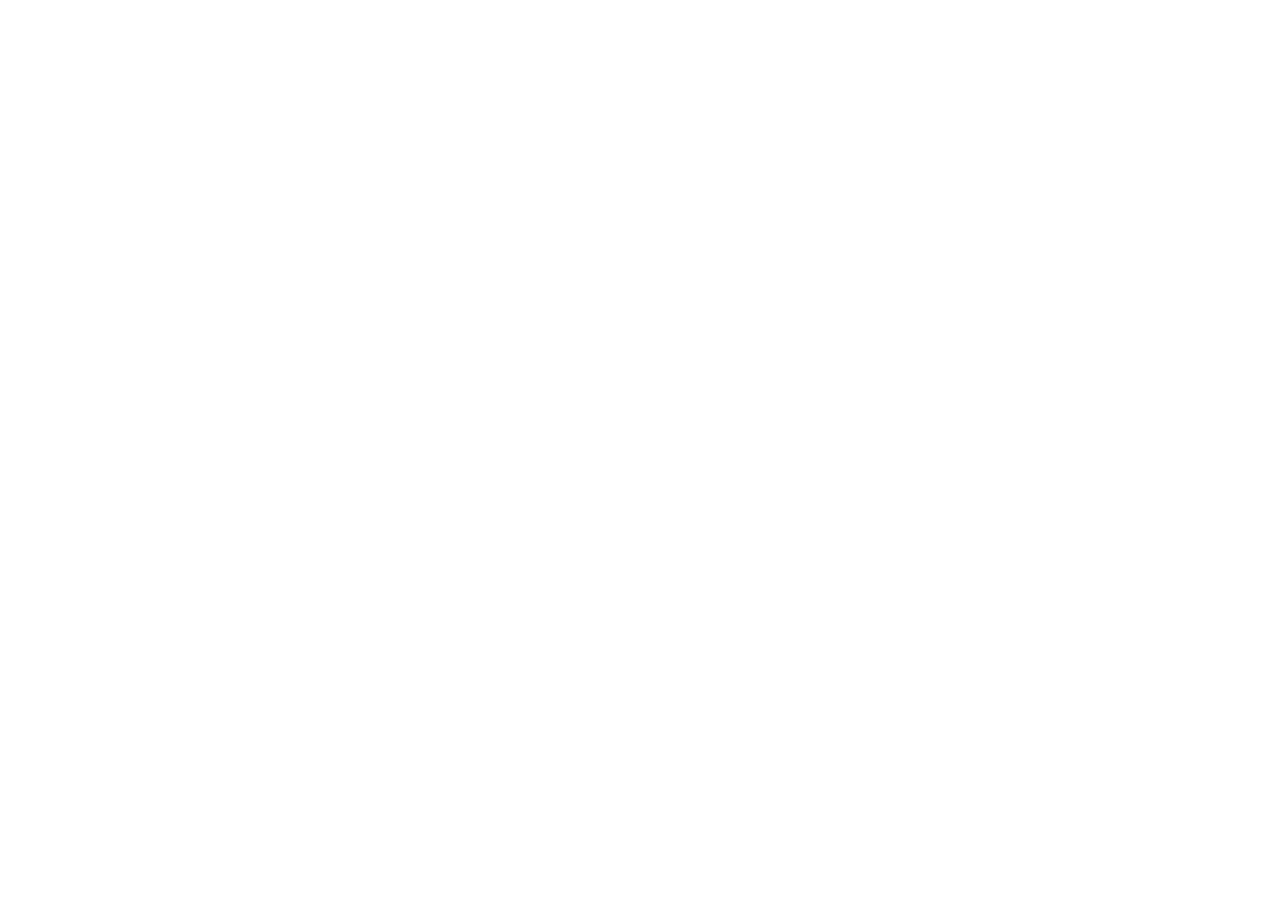
==== 01-textRPG/index.html @ 445faff8 "index.html ver1" ====
<!DOCTYPE html>
<html lang="ko">
<head>
    <meta charset="UTF-8">
    <meta http-equiv="X-UA-Compatible" content="IE=edge">
    <meta name="viewport" content="width=device-width, initial-scale=1.0">
    <title>텍스트 RPG</title>
    <link rel="stylesheet" href="style.css">
    
</head>
<body>
    <div id="log">

    </div>
    <script src="app.js"></script>
</body>
</html>
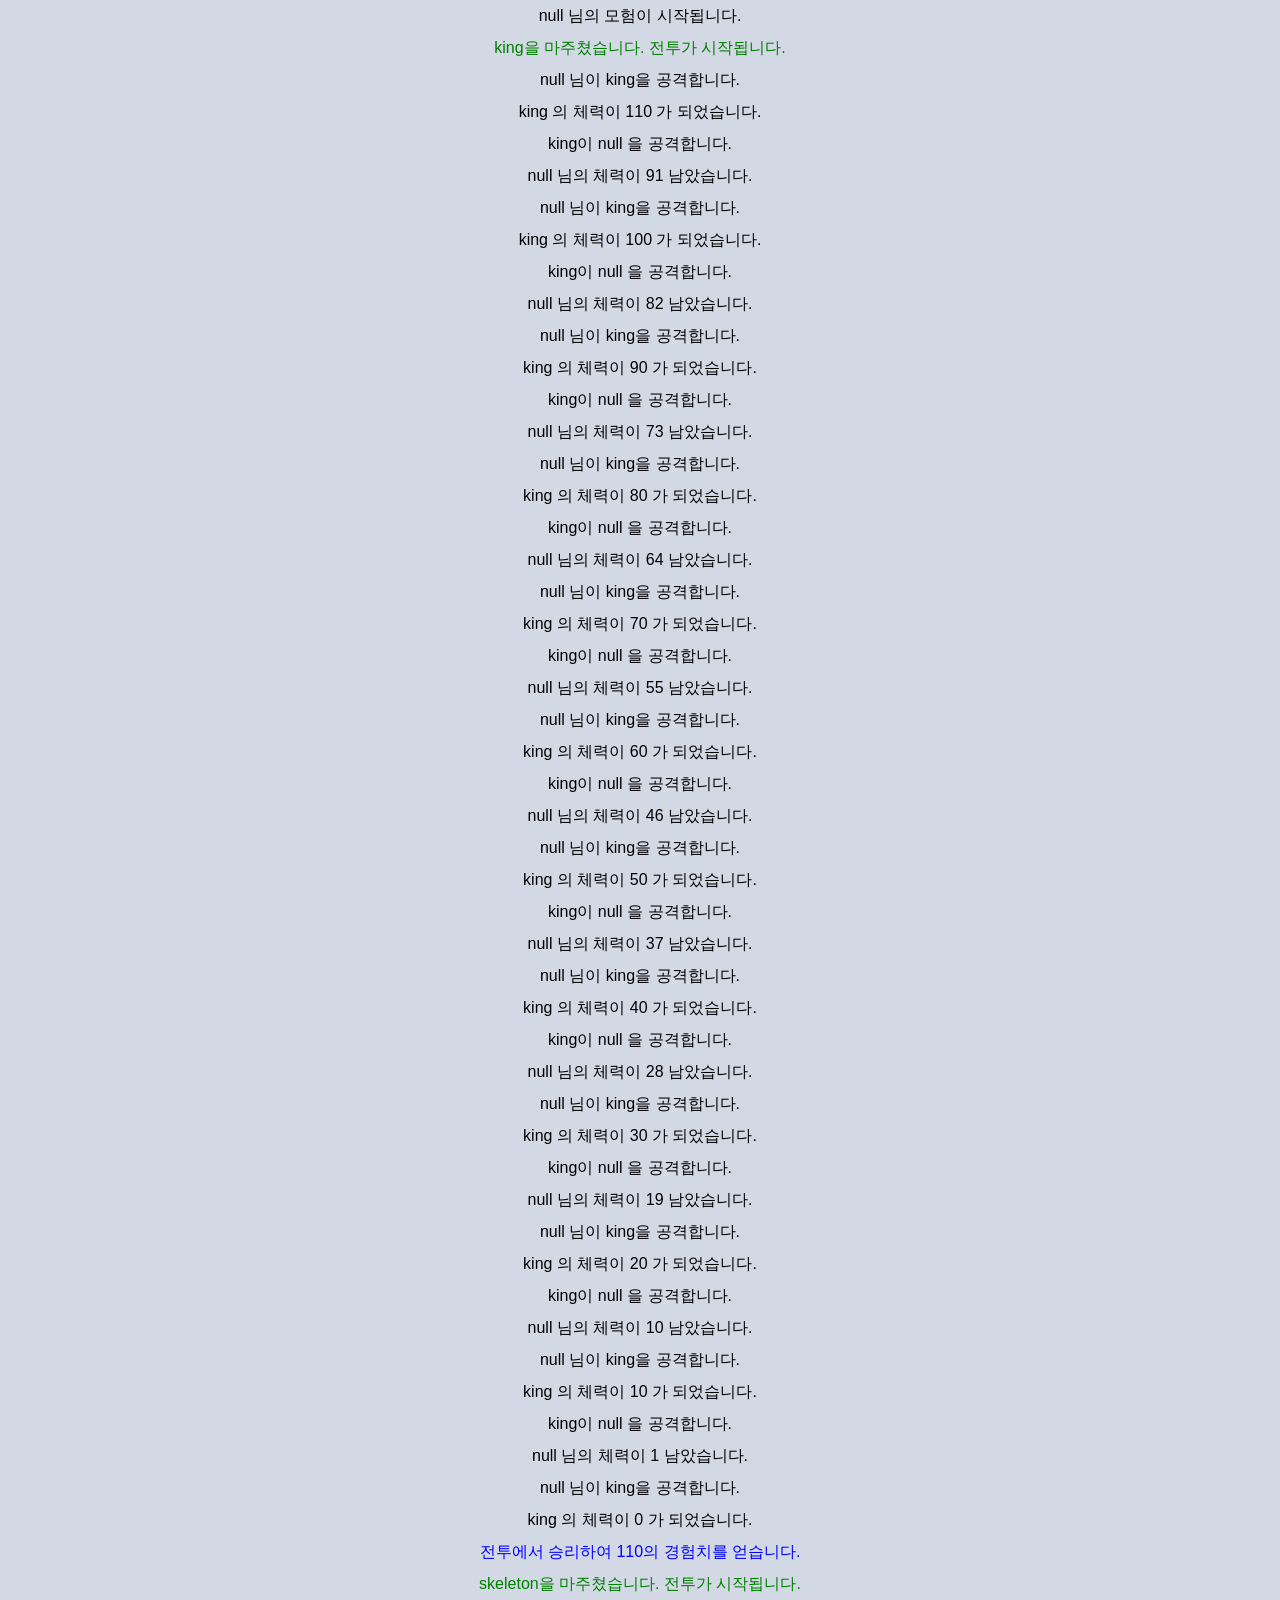
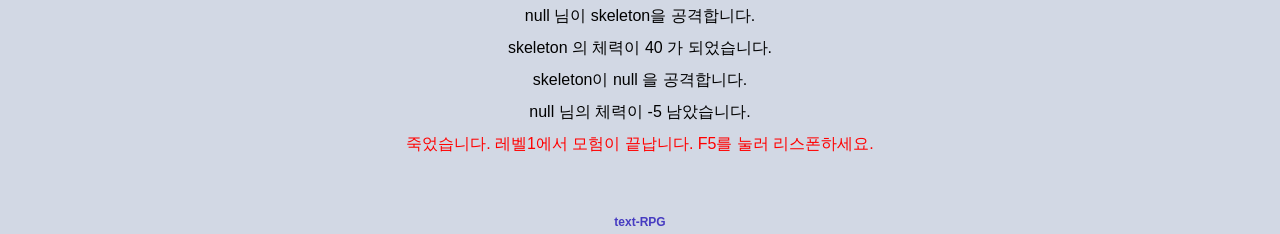
==== commit 8f0fb6fe: "ver1 add reference" ====
--- a/01-textRPG/index.html
+++ b/01-textRPG/index.html
@@ -1,3 +1,6 @@
+<!-- reference : www.zerocho.com -->
+<!-- JS prototype과 constructor practice용  -->
+
 <!DOCTYPE html>
 <html lang="ko">
 <head>
--- a/01-textRPG/style.css
+++ b/01-textRPG/style.css
@@ -0,0 +1,28 @@
+* {
+    margin: 0;
+    box-sizing : border-box;
+}
+
+html {
+    font-family:Impact, Haettenschweiler, 'Arial Narrow Bold', sans-serif;
+    font-size: 16px;
+    line-height: 2;
+    color: #1f2d3d;
+}
+
+body {
+    text-align: center;
+    width: 100%;
+    height: 100vh;
+    background-color: #d2d8e4;
+}
+
+body::after {
+    content: "text-RPG";
+    display: block;
+    margin-top: 50px;
+    color: #463bc1;
+    font-size: 12px;
+    font-weight: 600;
+}
+
